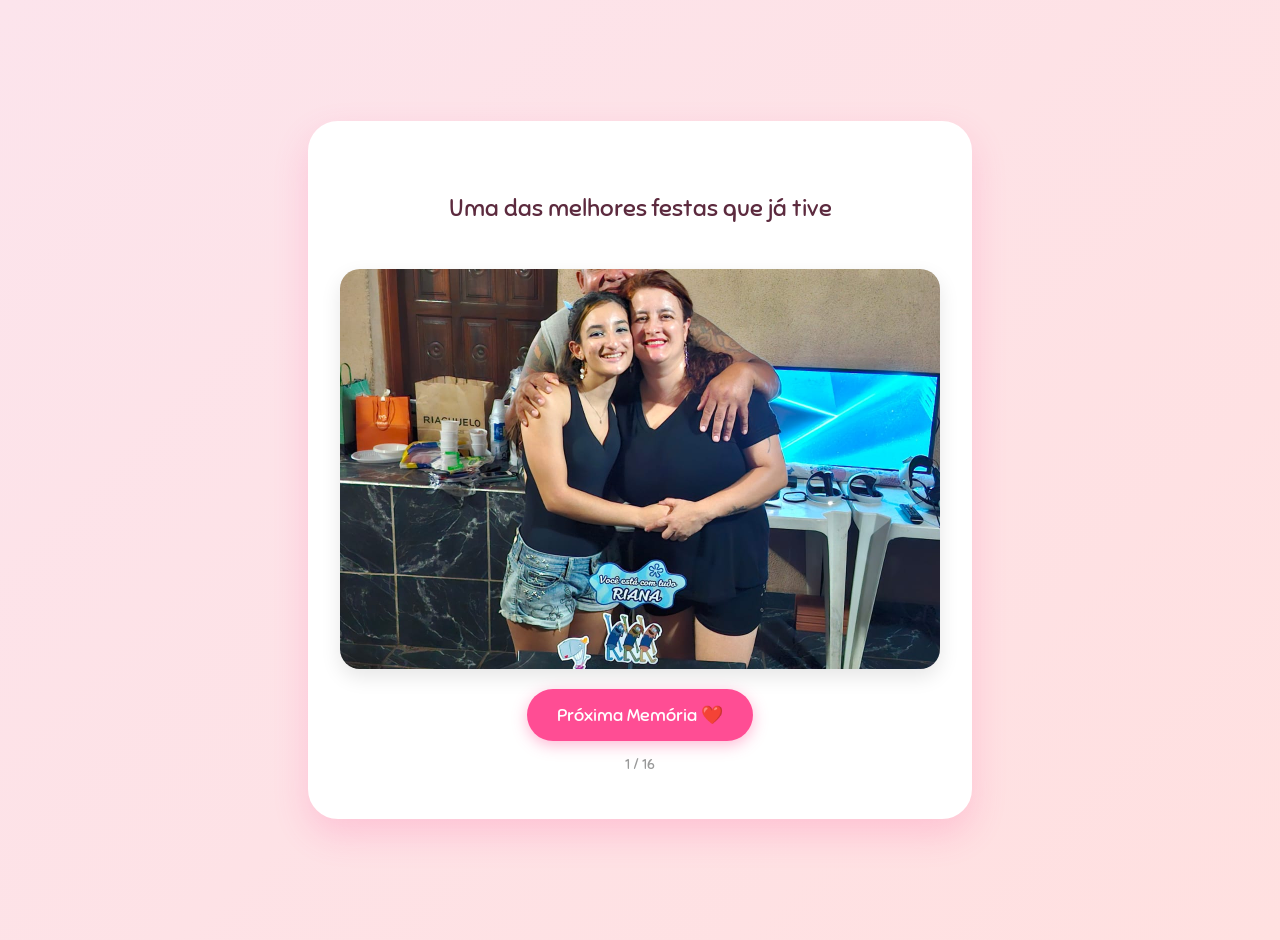
==== index.html @ 18f03062 "Add files via upload" ====
<!DOCTYPE html>
<html lang="pt-br">
<head>
    <meta charset="UTF-8">
    <meta name="viewport" content="width=device-width, initial-scale=1.0">
    <title>Para a Melhor Mãe do Mundo</title>
    <link rel="stylesheet" href="index.css">
    <link rel="preconnect" href="https://fonts.googleapis.com">
    <link rel="preconnect" href="https://fonts.gstatic.com" crossorigin>
    <link href="https://fonts.googleapis.com/css2?family=Sniglet:wght@400;800&family=Dancing+Script:wght@700&display=swap" rel="stylesheet">
</head>
<body>
    <div class="card">
        <h1 id="frase">Carregando memórias...</h1>
        
        <div class="image-container">
            <img id="imagem" src="" alt="Nossa memória" onclick="proximafoto()">
        </div>

        <div class="controls">
            <button onclick="proximafoto()">Próxima Memória ❤️</button>
        </div>
        <p class="counter"><span id="numero-atual">1</span> / <span id="total-fotos">0</span></p>
    </div>

    <script src="index.js"></script>
</body>
</html>
---- index.css ----
:root {
    --rosa-escuro: #ff4d94;
    --rosa-claro: #ffe6f2;
    --cor-texto: #5c2a3e;
}

body {
    margin: 0;
    padding: 20px;
    min-height: 100vh;
    display: flex;
    justify-content: center;
    align-items: center;
    background: linear-gradient(135deg, #fce4ec 0%, #ffe0e0 100%);
    font-family: 'Sniglet', system-ui;
    color: var(--cor-texto);
}

.card {
    background: white;
    padding: 30px;
    border-radius: 30px;
    box-shadow: 0 15px 35px rgba(255, 77, 148, 0.2);
    max-width: 600px;
    width: 90%;
    text-align: center;
    border: 2px solid white;
}

h1 {
    font-size: 24px;
    min-height: 80px; /* Evita que o layout pule quando o texto muda */
    display: flex;
    align-items: center;
    justify-content: center;
    margin-bottom: 20px;
    line-height: 1.4;
    font-weight: 400;
}

.image-container {
    width: 100%;
    height: 400px;
    border-radius: 20px;
    overflow: hidden;
    margin-bottom: 20px;
    box-shadow: 0 8px 20px rgba(0,0,0,0.1);
    cursor: pointer;
    background-color: #eee;
}

img {
    width: 100%;
    height: 100%;
    object-fit: cover;
    transition: transform 0.5s ease, opacity 0.4s ease;
}

img.fade {
    opacity: 0;
    transform: scale(0.95);
}

.controls button {
    background-color: var(--rosa-escuro);
    color: white;
    border: none;
    padding: 15px 30px;
    border-radius: 50px;
    font-size: 18px;
    font-family: 'Sniglet', sans-serif;
    cursor: pointer;
    transition: all 0.3s ease;
    box-shadow: 0 4px 15px rgba(255, 77, 148, 0.4);
}

.controls button:hover {
    background-color: #ff1a75;
    transform: translateY(-2px);
    box-shadow: 0 6px 20px rgba(255, 77, 148, 0.6);
}

.counter {
    margin-top: 15px;
    font-size: 14px;
    color: #999;
}

/* Ajuste para telas pequenas */
@media (max-width: 500px) {
    .image-container { height: 300px; }
    h1 { font-size: 20px; }
}
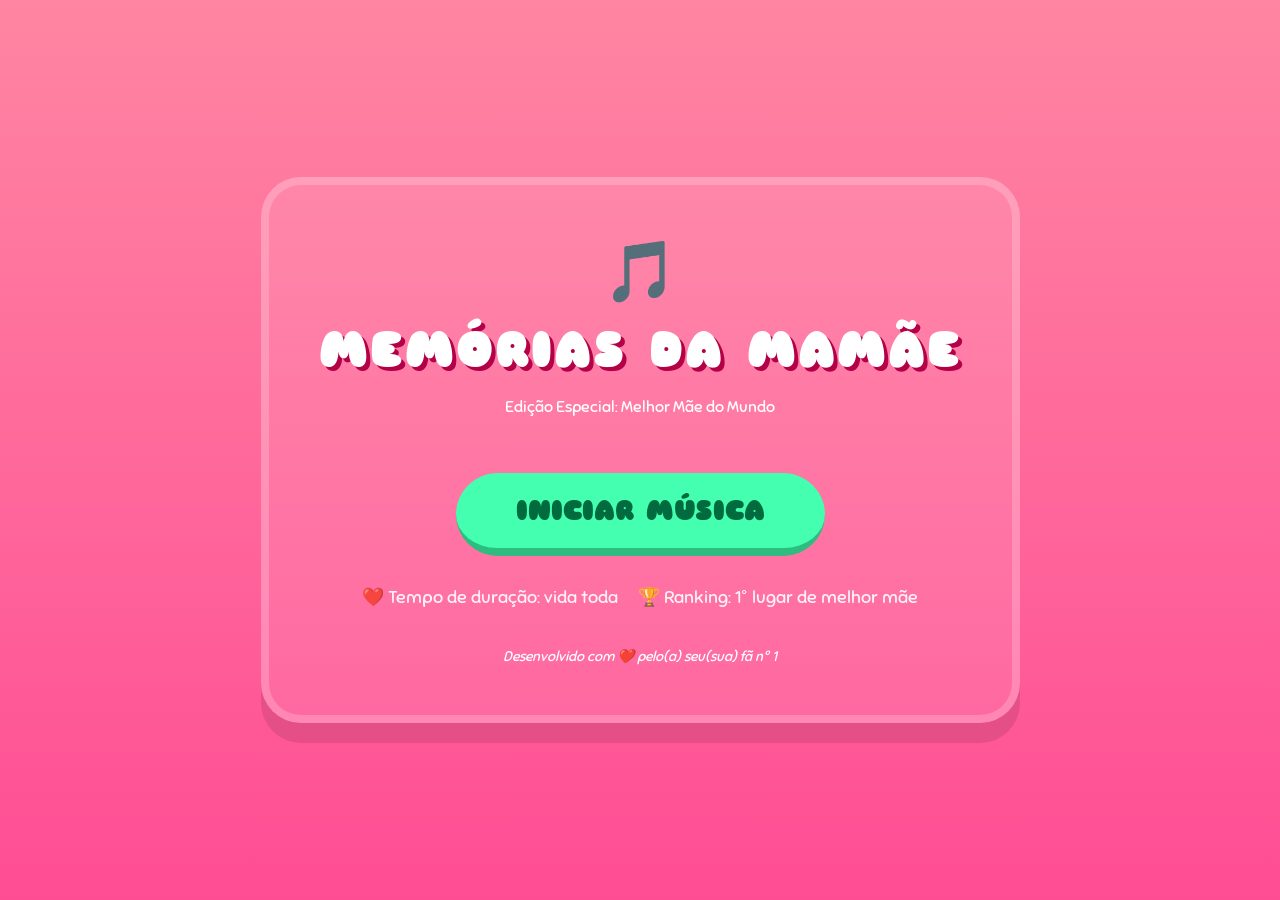
==== commit 50e418f2: "Add files via upload" ====
--- a/index.html
+++ b/index.html
@@ -3,26 +3,31 @@
 <head>
     <meta charset="UTF-8">
     <meta name="viewport" content="width=device-width, initial-scale=1.0">
-    <title>Para a Melhor Mãe do Mundo</title>
-    <link rel="stylesheet" href="index.css">
+    <title>Música das Memórias</title>
+    <link rel="stylesheet" href="home.css">
     <link rel="preconnect" href="https://fonts.googleapis.com">
     <link rel="preconnect" href="https://fonts.gstatic.com" crossorigin>
-    <link href="https://fonts.googleapis.com/css2?family=Sniglet:wght@400;800&family=Dancing+Script:wght@700&display=swap" rel="stylesheet">
+    <link href="https://fonts.googleapis.com/css2?family=Sniglet:wght@400;800&display=swap" rel="stylesheet">
 </head>
 <body>
-    <div class="card">
-        <h1 id="frase">Carregando memórias...</h1>
-        
-        <div class="image-container">
-            <img id="imagem" src="" alt="Nossa memória" onclick="proximafoto()">
+    <div class="menu-container">
+        <div class="logo">
+            <span class="emoji">🎵</span>
+            <h1>MEMÓRIAS DA MAMÃE</h1>
+            <p>Edição Especial: Melhor Mãe do Mundo</p>
         </div>
 
-        <div class="controls">
-            <button onclick="proximafoto()">Próxima Memória ❤️</button>
+        <div class="menu-options">
+            <a href="fotos.html" class="btn-play">INICIAR MÚSICA</a>
+            <div class="stats">
+                <span>❤️ Tempo de duração: vida toda</span>
+                <span>🏆 Ranking: 1° lugar de melhor mãe</span>
+            </div>
         </div>
-        <p class="counter"><span id="numero-atual">1</span> / <span id="total-fotos">0</span></p>
+
+        <footer>
+            Desenvolvido com ❤️ pelo(a) seu(sua) fã nº 1
+        </footer>
     </div>
-
-    <script src="index.js"></script>
 </body>
 </html>
--- a/home.css
+++ b/home.css
@@ -0,0 +1,82 @@
+body {
+    margin: 0;
+    padding: 0;
+    height: 100vh;
+    display: flex;
+    justify-content: center;
+    align-items: center;
+    background: linear-gradient(180deg, #ff85a2 0%, #ff4d94 100%);
+    font-family: 'Sniglet', cursive;
+    color: white;
+    overflow: hidden;
+}
+
+.menu-container {
+    text-align: center;
+    background: rgba(255, 255, 255, 0.1);
+    padding: 50px;
+    border-radius: 40px;
+    border: 8px solid rgba(255, 255, 255, 0.2);
+    box-shadow: 0 20px 0 rgba(0, 0, 0, 0.1);
+}
+
+.logo h1 {
+    font-size: 50px;
+    margin: 10px 0;
+    text-shadow: 4px 4px 0px #b30047;
+    letter-spacing: 2px;
+}
+
+.emoji {
+    font-size: 60px;
+    display: block;
+    animation: pulse 2s infinite;
+}
+
+.btn-play {
+    display: inline-block;
+    margin-top: 40px;
+    padding: 20px 60px;
+    background-color: #43ffaf; /* Verde "Start" */
+    color: #006b3e;
+    text-decoration: none;
+    font-size: 28px;
+    font-weight: 800;
+    border-radius: 50px;
+    border-bottom: 8px solid #2dbd7e;
+    transition: all 0.1s;
+    cursor: pointer;
+}
+
+.btn-play:hover {
+    transform: translateY(2px);
+    border-bottom-width: 4px;
+    background-color: #5effbc;
+}
+
+.btn-play:active {
+    transform: translateY(6px);
+    border-bottom-width: 0px;
+}
+
+.stats {
+    margin-top: 30px;
+    display: flex;
+    gap: 20px;
+    justify-content: center;
+    font-size: 18px;
+    opacity: 0.9;
+}
+
+footer {
+    margin-top: 40px;
+    font-size: 14px;
+    font-style: italic;
+}
+
+/* Animação para o emoji pulsar */
+@keyframes pulse {
+    0% { transform: scale(1); }
+    50% { transform: scale(1.2); }
+    100% { transform: scale(1); }
+}
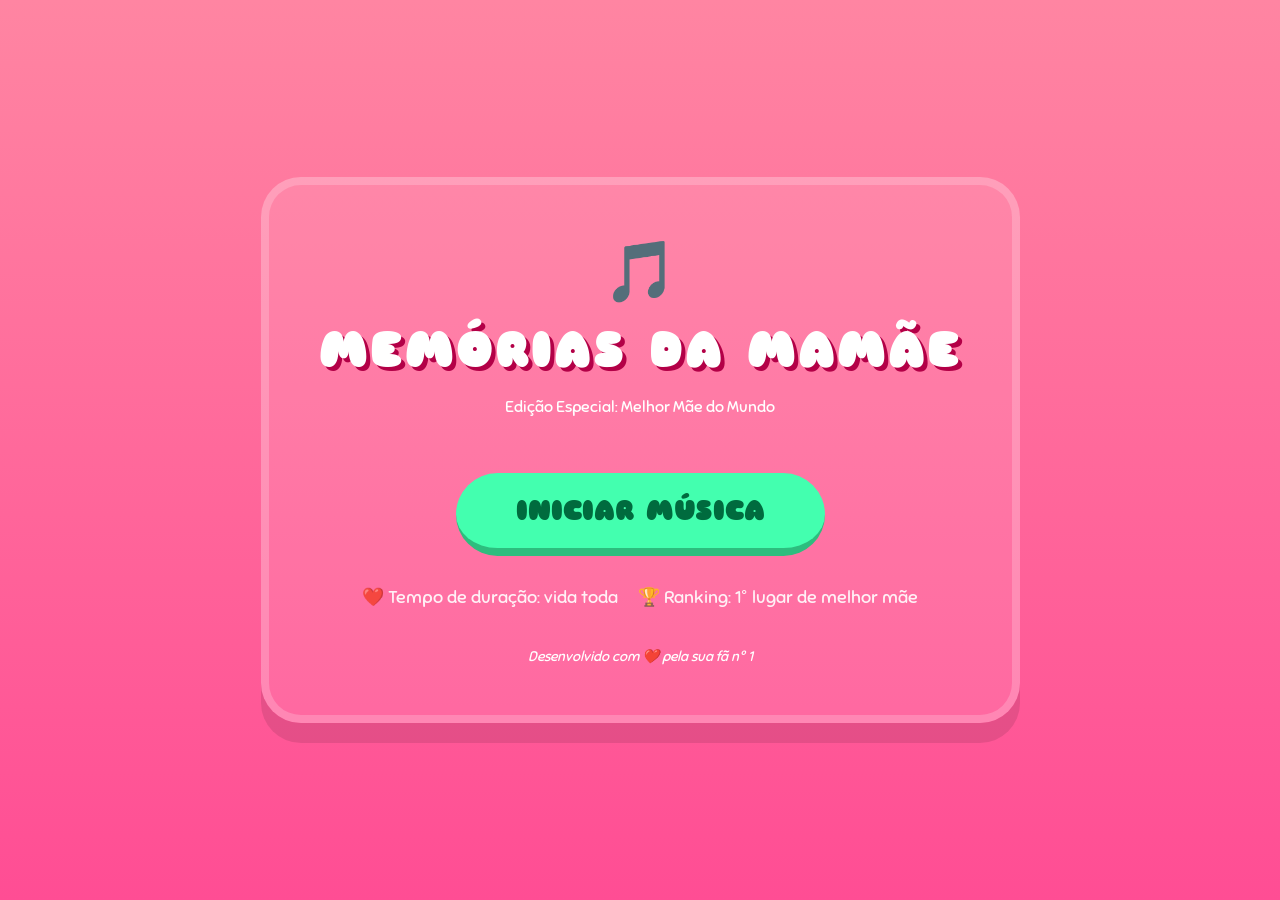
==== commit 94c36fae: "Add files via upload" ====
--- a/index.html
+++ b/index.html
@@ -24,9 +24,8 @@
                 <span>🏆 Ranking: 1° lugar de melhor mãe</span>
             </div>
         </div>
-
         <footer>
-            Desenvolvido com ❤️ pelo(a) seu(sua) fã nº 1
+            Desenvolvido com ❤️ pela sua fã nº 1
         </footer>
     </div>
 </body>
